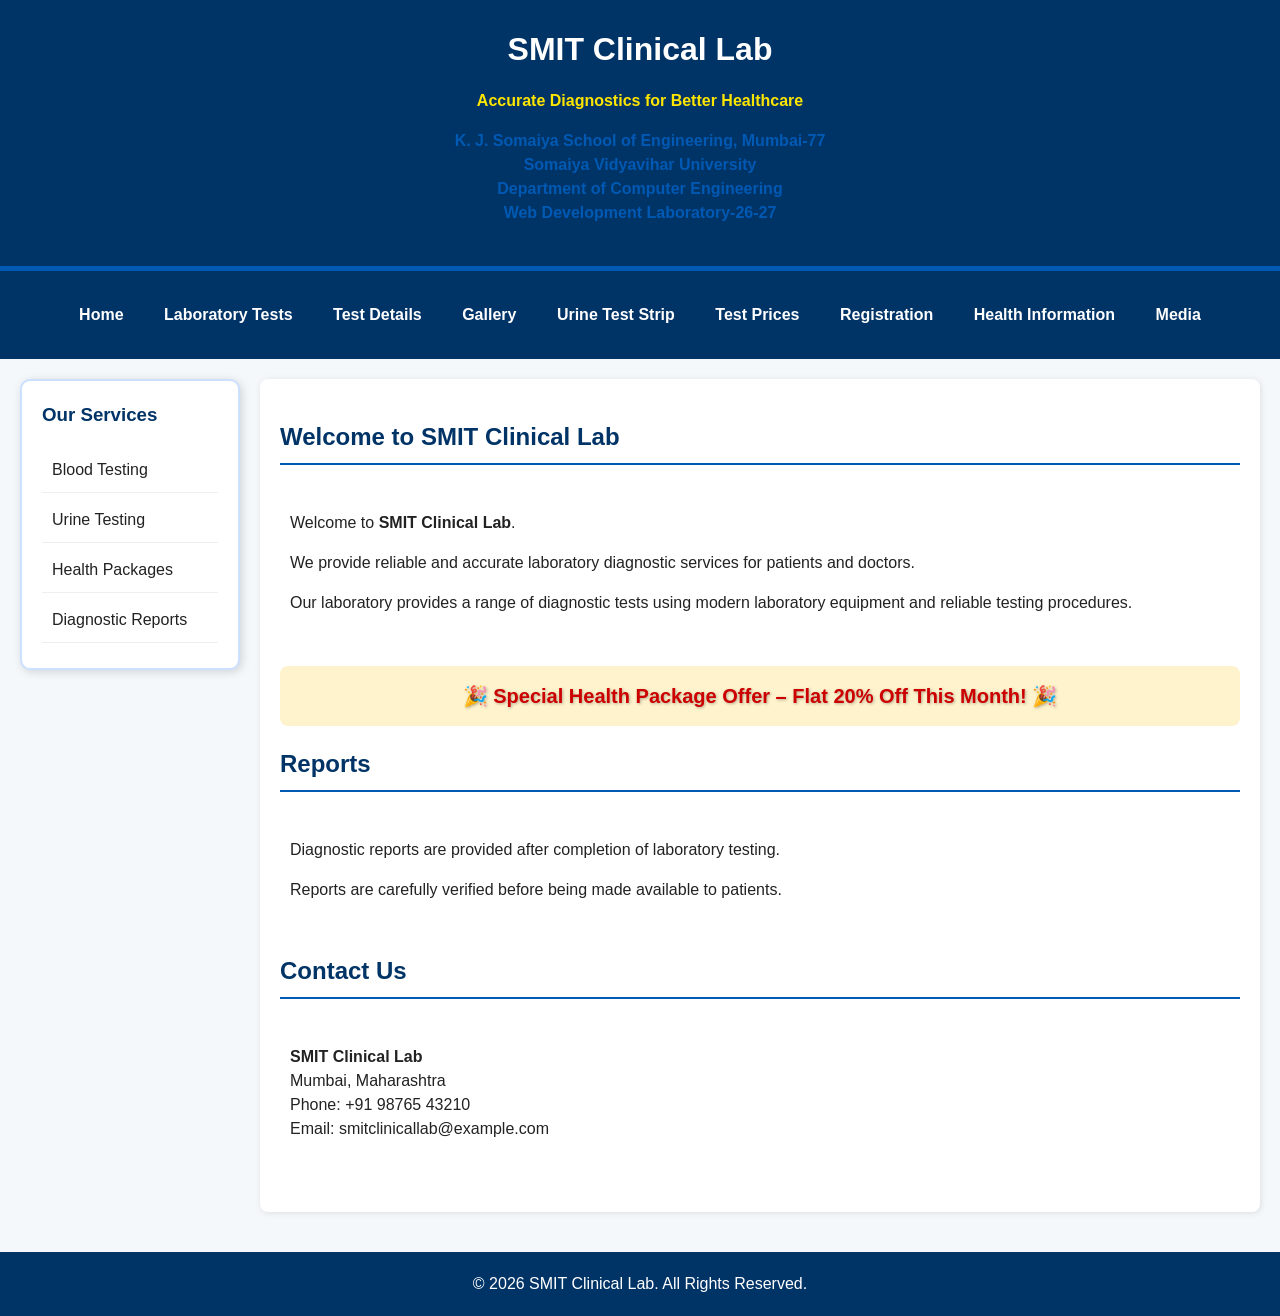
==== index.html @ e65e69d5 "Initial case study website" ====
<!DOCTYPE html>
<html lang="en">

<head>

    <meta charset="UTF-8">

    <title>SMIT Clinical Lab - Home</title>

    <!-- TASK 3 - External CSS -->
    <link rel="stylesheet" href="style.css">

    <!-- TASK 4 - Sidebar CSS -->
    <link rel="stylesheet" href="sidebar.css">

    <!-- TASK 9 - Layout CSS -->
    <link rel="stylesheet" href="layout.css">

    <!-- TASK 10 - Effects CSS -->
    <link rel="stylesheet" href="effects.css">

    <!-- TASK 2 - Internal CSS -->
    <style>

        nav ul {
            list-style: none;
            margin: 0;
            padding: 10px 0;
            background-color: #003366;
            text-align: center;
        }

        nav ul li {
            display: inline-block;
        }

        nav ul li a {
            display: inline-block;
            padding: 10px 18px;
            color: #ffffff;
            text-decoration: none;
            font-weight: bold;
        }

        nav ul li a:hover {
            background-color: #0059b3;
            color: #ffe600;
            text-decoration: underline;
        }

    </style>

</head>


<body>

    <!-- =========================================
         TASK 1 - INLINE CSS HEADER
         ========================================= -->

    <header style="background-color:#003366; color:#ffffff; text-align:center; padding:25px; border-bottom:5px solid #0059b3;">

        <h1 style="margin:0; color:#ffffff;">
            SMIT Clinical Lab
        </h1>

        <p style="text-align:center; color:#ffe600; font-weight:bold;">
            Accurate Diagnostics for Better Healthcare
        </p>

        <p>
            K. J. Somaiya School of Engineering, Mumbai-77<br>
            Somaiya Vidyavihar University<br>
            Department of Computer Engineering<br>
            Web Development Laboratory-26-27
        </p>

    </header>


    <!-- =========================================
         TASK 2 - NAVIGATION
         ========================================= -->

    <nav>

        <ul>

            <li>
                <a href="index.html">Home</a>
            </li>

            <li>
                <a href="laboratory-tests.html">Laboratory Tests</a>
            </li>

            <li>
                <a href="test-details.html">Test Details</a>
            </li>

            <li>
                <a href="gallery.html">Gallery</a>
            </li>

            <li>
                <a href="lab-map.html">Urine Test Strip</a>
            </li>

            <li>
                <a href="test-price-table.html">Test Prices</a>
            </li>

            <li>
                <a href="patient-registration.html">Registration</a>
            </li>

            <li>
                <a href="health-information.html">Health Information</a>
            </li>

            <li>
                <a href="media.html">Media</a>
            </li>

        </ul>

    </nav>


    <!-- =========================================
         TASK 9 - PAGE LAYOUT
         ========================================= -->

    <div class="page-layout">


        <!-- =========================================
             TASK 4 - SIDEBAR
             ========================================= -->

        <aside class="sidebar">

            <h3>Our Services</h3>

            <ul>

                <li>Blood Testing</li>

                <li>Urine Testing</li>

                <li>Health Packages</li>

                <li>Diagnostic Reports</li>

            </ul>

        </aside>


        <!-- MAIN CONTENT -->

        <main class="content">


            <!-- WELCOME SECTION -->

            <section>

                <h2>Welcome to SMIT Clinical Lab</h2>

                <article>

                    <p>
                        Welcome to <strong>SMIT Clinical Lab</strong>.
                    </p>

                    <p>
                        We provide reliable and accurate laboratory
                        diagnostic services for patients and doctors.
                    </p>

                    <p>
                        Our laboratory provides a range of diagnostic
                        tests using modern laboratory equipment and
                        reliable testing procedures.
                    </p>

                </article>

            </section>


            <!-- =========================================
                 TASK 10 - EFFECTS AND HIGHLIGHTING
                 ========================================= -->

            <div class="offer-box">

                🎉 Special Health Package Offer –
                Flat 20% Off This Month! 🎉

            </div>


            <!-- REPORTS SECTION -->

            <section>

                <h2>Reports</h2>

                <article>

                    <p>
                        Diagnostic reports are provided after
                        completion of laboratory testing.
                    </p>

                    <p>
                        Reports are carefully verified before
                        being made available to patients.
                    </p>

                </article>

            </section>


            <!-- CONTACT SECTION -->

            <section id="contact">

                <h2>Contact Us</h2>

                <article>

                    <p>
                        <strong>SMIT Clinical Lab</strong><br>
                        Mumbai, Maharashtra<br>
                        Phone: +91 98765 43210<br>
                        Email: smitclinicallab@example.com
                    </p>

                </article>

            </section>


        </main>

    </div>


    <!-- =========================================
         TASK 3 - FOOTER
         ========================================= -->

    <footer class="site-footer">

        <p>
            &copy; 2026 SMIT Clinical Lab. All Rights Reserved.
        </p>

    </footer>


</body>

</html>
---- style.css ----
/* =========================================
   TASK 3 - EXTERNAL CSS
   SMIT CLINICAL LAB
   ========================================= */

/* Applies box sizing to all elements */
* {
    box-sizing: border-box;
}


/* =========================================
   BODY
   ========================================= */

body {
    font-family: "Segoe UI", Arial, sans-serif;
    background-color: #f4f8fb !important;
    margin: 0;
    padding: 0;
    color: #222222;
    line-height: 1.5;
}


/* =========================================
   HEADINGS
   ========================================= */

h1,
h2,
h3 {
    color: #003366;
}

h2 {
    border-bottom: 2px solid #0059b3;
    padding-bottom: 8px;
}


/* =========================================
   LINKS
   ========================================= */

a {
    color: #0059b3;
}

a:hover {
    color: #003366;
}


/* =========================================
   HEADER
   ========================================= */

header {
    background-color: #ffffff;
    padding: 20px;
    text-align: center;
}

header h1 {
    color: #003366;
    margin: 0;
}

header p {
    color: #0059b3;
    font-weight: bold;
}


/* =========================================
   NAVIGATION
   ========================================= */

nav {
    background-color: #003366;
    padding: 12px;
    text-align: center;
}

nav a {
    color: #ffffff;
    text-decoration: none;
    font-weight: bold;
    padding: 10px 15px;
    display: inline-block;
}

nav a:hover {
    background-color: #0059b3;
    color: #ffe600;
    text-decoration: underline;
}


/* =========================================
   MAIN CONTENT
   ========================================= */

main {
    padding: 20px;
}

section {
    margin-bottom: 25px;
}

article {
    padding: 10px;
}


/* =========================================
   FOOTER
   ========================================= */

.site-footer {
    background-color: #003366;
    color: #ffffff;
    text-align: center;
    padding: 20px;
    margin-top: 20px;
}

.site-footer p {
    margin: 0;
}


/* =========================================
   GENERAL TABLE / CONTENT
   ========================================= */

img {
    max-width: 100%;
}


/* =========================================
   RESPONSIVE DESIGN
   ========================================= */

@media (max-width: 768px) {

    nav a {
        display: block;
        margin: 3px;
    }

    main {
        padding: 10px;
    }

}
---- sidebar.css ----
/* =========================================
   TASK 4 - SIDEBAR
   ========================================= */

.sidebar {
    background-color: white;
    border: 2px solid #cce0ff;
    border-radius: 10px;
    box-shadow: 2px 2px 10px rgba(0, 0, 0, 0.15);
    padding: 20px;
    width: 220px;
}

.sidebar h3 {
    margin-top: 0;
}

.sidebar ul {
    list-style: none;
    padding: 0;
    margin: 0;
}

.sidebar li {
    padding: 10px;
    margin-bottom: 5px;
    border-bottom: 1px solid #eeeeee;
    transition: 0.3s;
}

.sidebar li:hover {
    background-color: #e6f0ff;
    color: #003366;
    cursor: pointer;
}
---- layout.css ----
/* =========================================
   TASK 9 - PAGE LAYOUT
   ========================================= */

.page-layout {
    display: flex;
    gap: 20px;
    padding: 20px;
    align-items: flex-start;
}

.page-layout .sidebar {
    flex: 0 0 220px;
}

.content {
    flex: 1;
    background-color: #ffffff;
    padding: 20px;
    border-radius: 8px;
    box-shadow: 1px 1px 6px rgba(0,0,0,0.1);
}

@media (max-width: 768px) {

    .page-layout {
        flex-direction: column;
    }

    .page-layout .sidebar {
        width: 100%;
    }

}
---- effects.css ----
/* =========================================
   TASK 10 - EFFECTS AND HIGHLIGHTING
   ========================================= */

.offer-box {
    background-color: #fff3cd;
    color: #cc0000;
    font-size: 20px;
    font-weight: bold;
    text-align: center;
    padding: 15px;
    margin: 20px 0;
    border-radius: 8px;
    text-shadow: 1px 1px 3px rgba(0,0,0,0.3);
    animation: glow 1.5s infinite alternate;
}

@keyframes glow {

    from {
        box-shadow: 0 0 8px #ffcc00;
    }

    to {
        box-shadow: 0 0 25px #ff3300;
    }

}
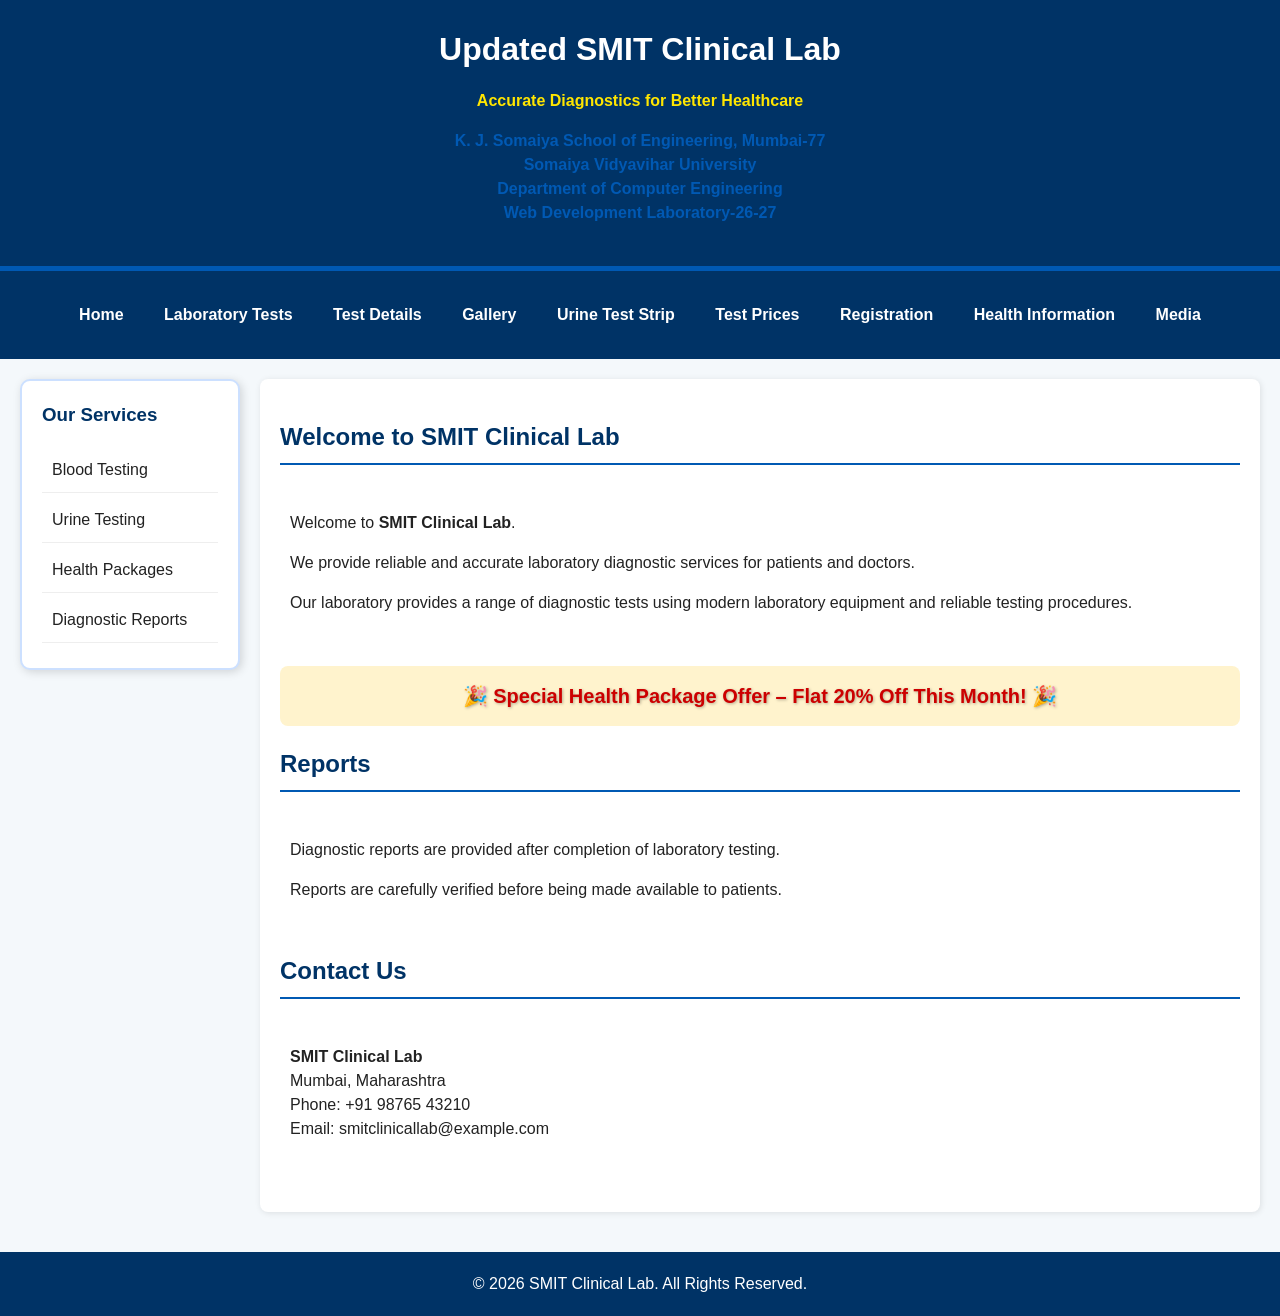
==== commit 8e17f999: "Updated homepage and styling" ====
--- a/index.html
+++ b/index.html
@@ -62,7 +62,7 @@
     <header style="background-color:#003366; color:#ffffff; text-align:center; padding:25px; border-bottom:5px solid #0059b3;">
 
         <h1 style="margin:0; color:#ffffff;">
-            SMIT Clinical Lab
+            Updated SMIT Clinical Lab
         </h1>
 
         <p style="text-align:center; color:#ffe600; font-weight:bold;">
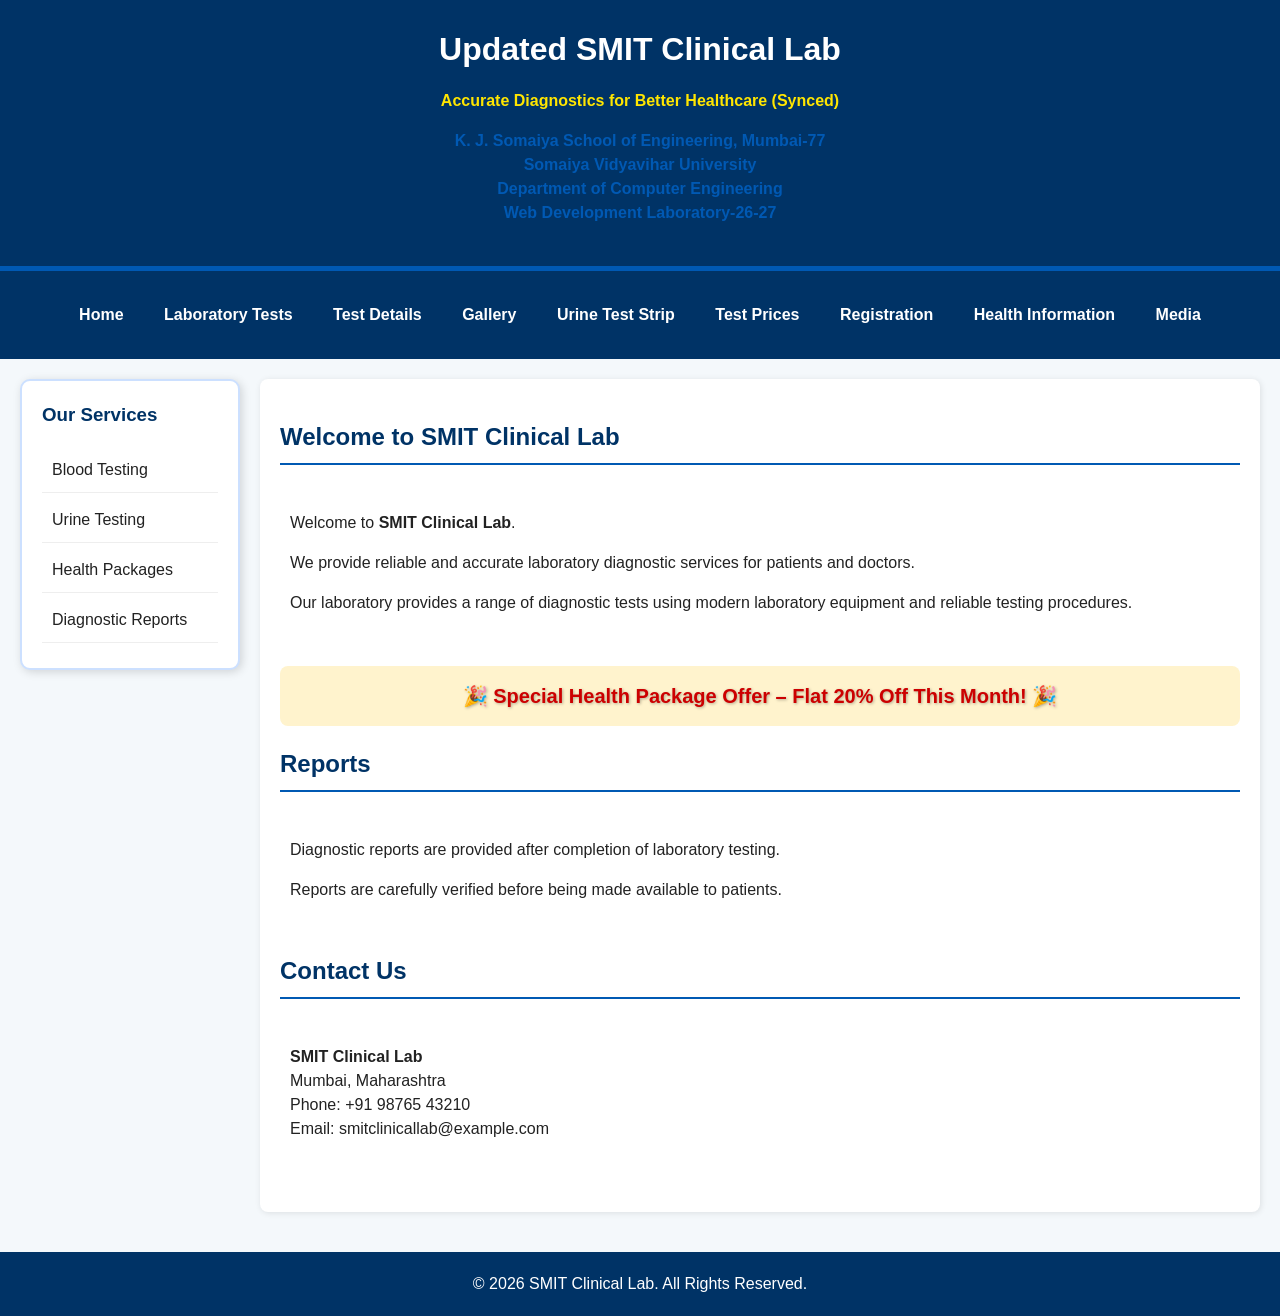
==== commit 60c96a33: "Updated website content" ====
--- a/index.html
+++ b/index.html
@@ -66,7 +66,7 @@
         </h1>
 
         <p style="text-align:center; color:#ffe600; font-weight:bold;">
-            Accurate Diagnostics for Better Healthcare
+            Accurate Diagnostics for Better Healthcare (Synced)
         </p>
 
         <p>
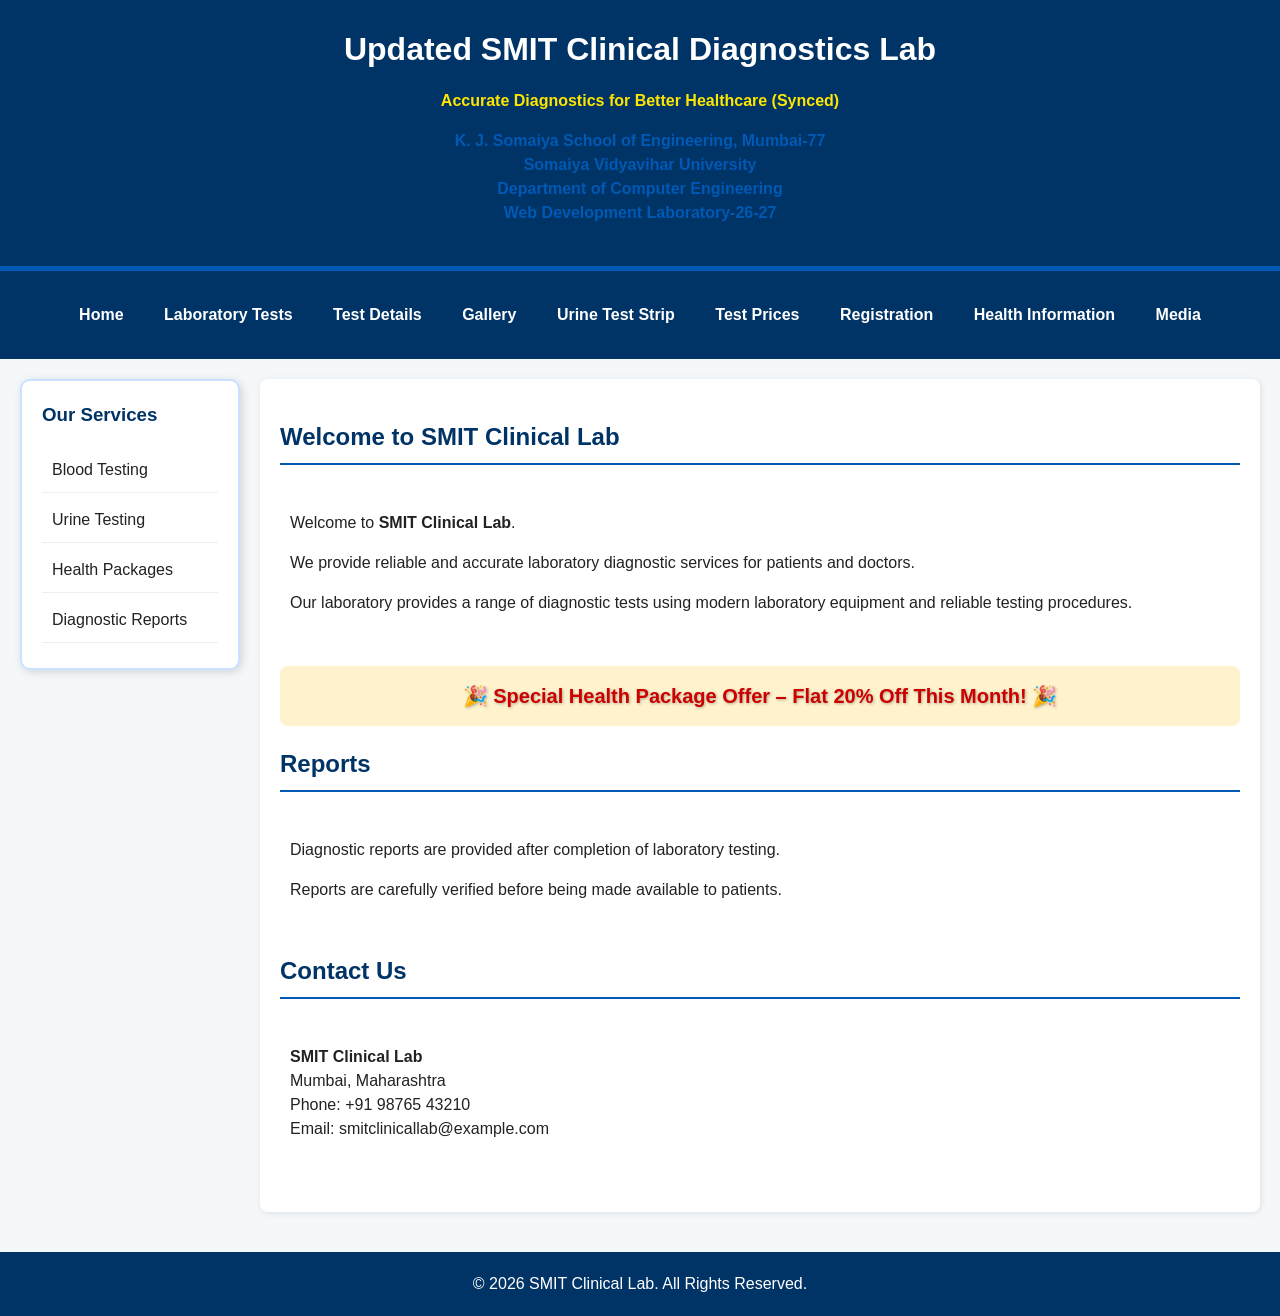
==== commit 3a8b9461: "minor edit for diff demo" ====
--- a/index.html
+++ b/index.html
@@ -62,7 +62,7 @@
     <header style="background-color:#003366; color:#ffffff; text-align:center; padding:25px; border-bottom:5px solid #0059b3;">
 
         <h1 style="margin:0; color:#ffffff;">
-            Updated SMIT Clinical Lab
+            Updated SMIT Clinical Diagnostics Lab
         </h1>
 
         <p style="text-align:center; color:#ffe600; font-weight:bold;">
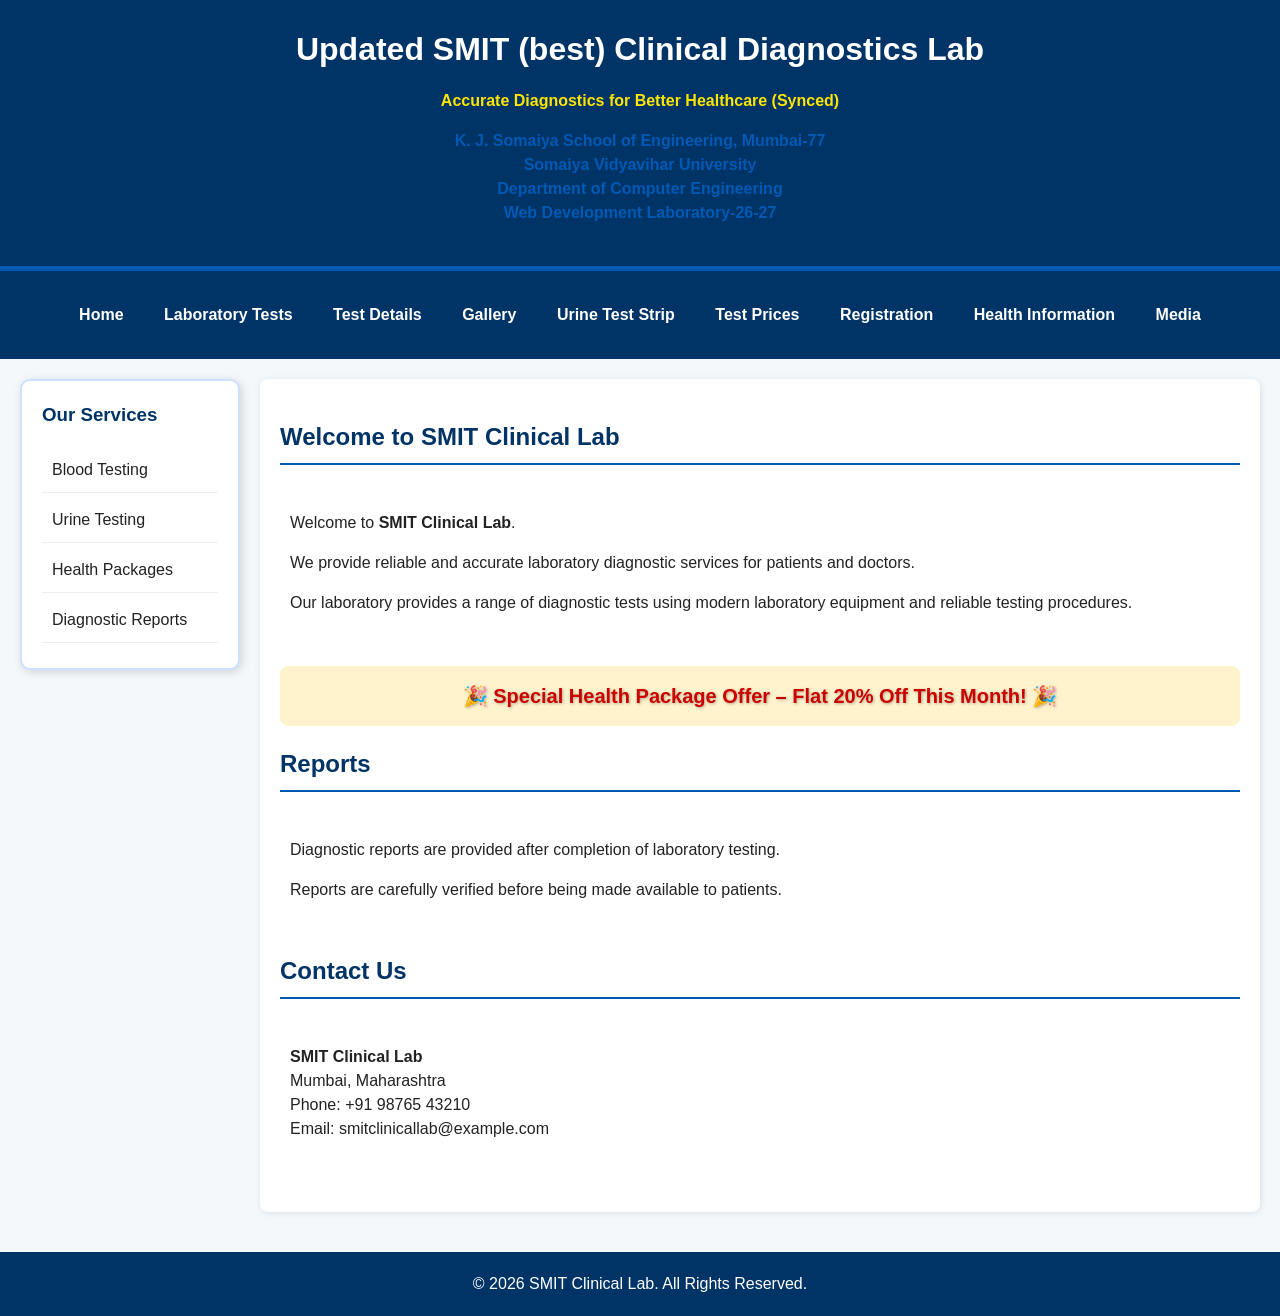
==== commit 64c358c5: "Edited on feature branch" ====
--- a/index.html
+++ b/index.html
@@ -62,7 +62,7 @@
     <header style="background-color:#003366; color:#ffffff; text-align:center; padding:25px; border-bottom:5px solid #0059b3;">
 
         <h1 style="margin:0; color:#ffffff;">
-            Updated SMIT Clinical Diagnostics Lab
+            Updated SMIT (best) Clinical Diagnostics Lab
         </h1>
 
         <p style="text-align:center; color:#ffe600; font-weight:bold;">
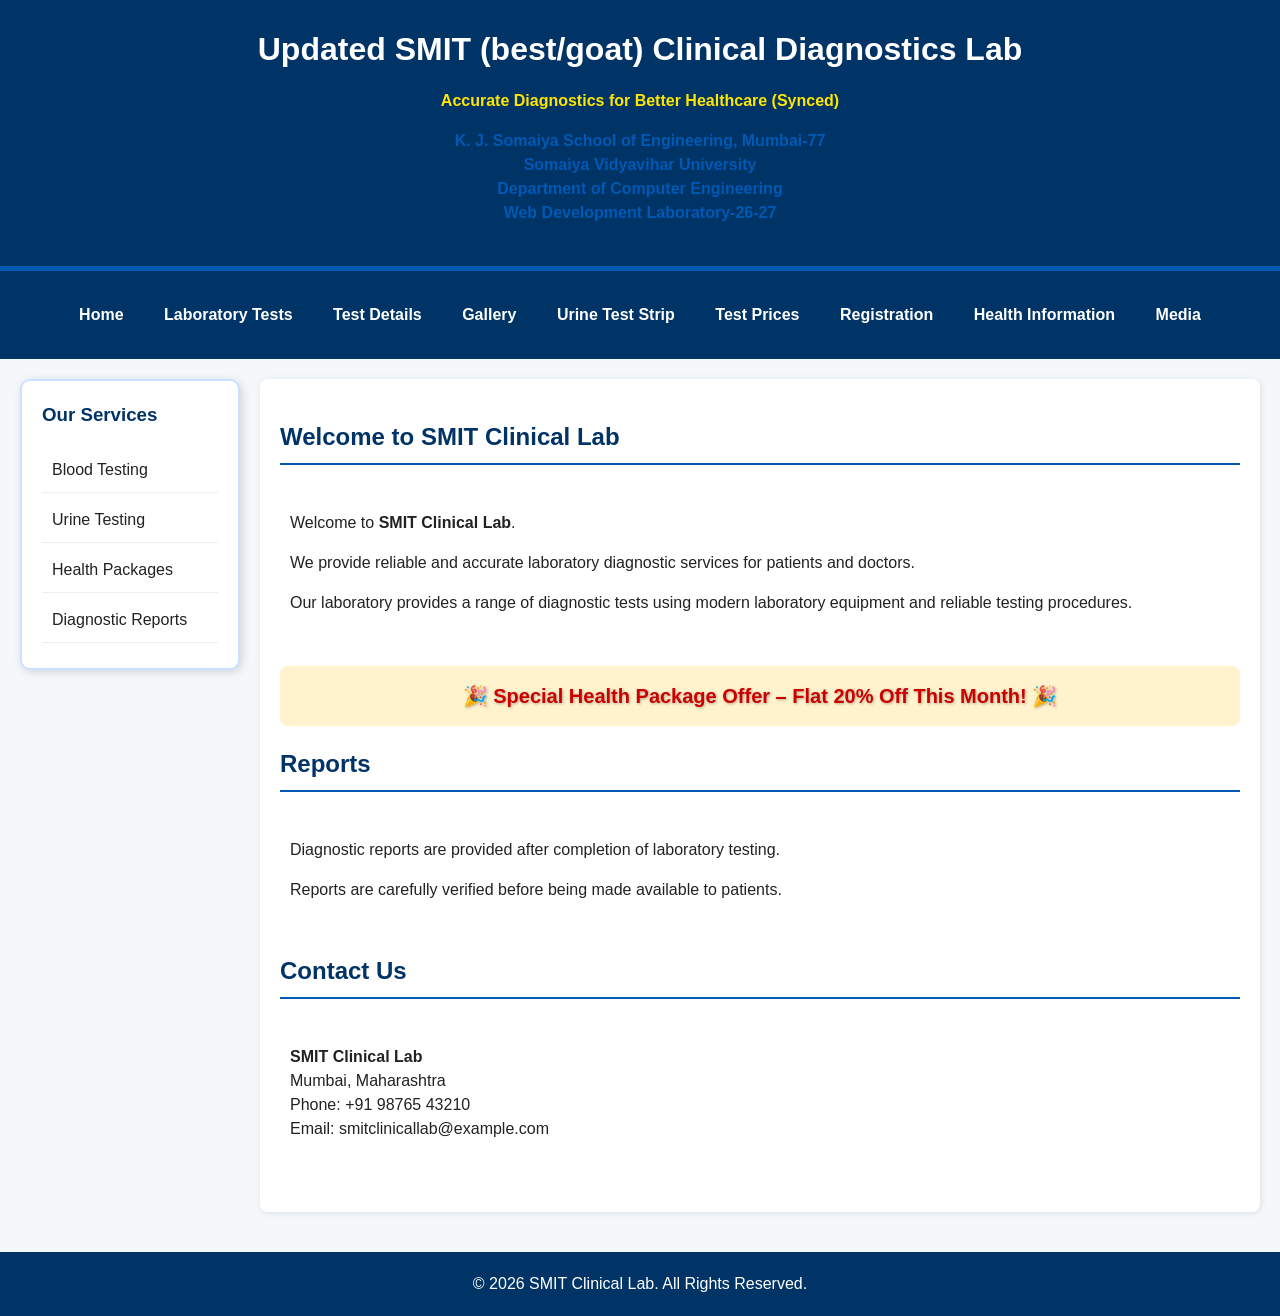
==== commit 0db19610: "Edited same line on main" ====
--- a/index.html
+++ b/index.html
@@ -62,7 +62,7 @@
     <header style="background-color:#003366; color:#ffffff; text-align:center; padding:25px; border-bottom:5px solid #0059b3;">
 
         <h1 style="margin:0; color:#ffffff;">
-            Updated SMIT (best) Clinical Diagnostics Lab
+            Updated SMIT (best/goat) Clinical Diagnostics Lab
         </h1>
 
         <p style="text-align:center; color:#ffe600; font-weight:bold;">
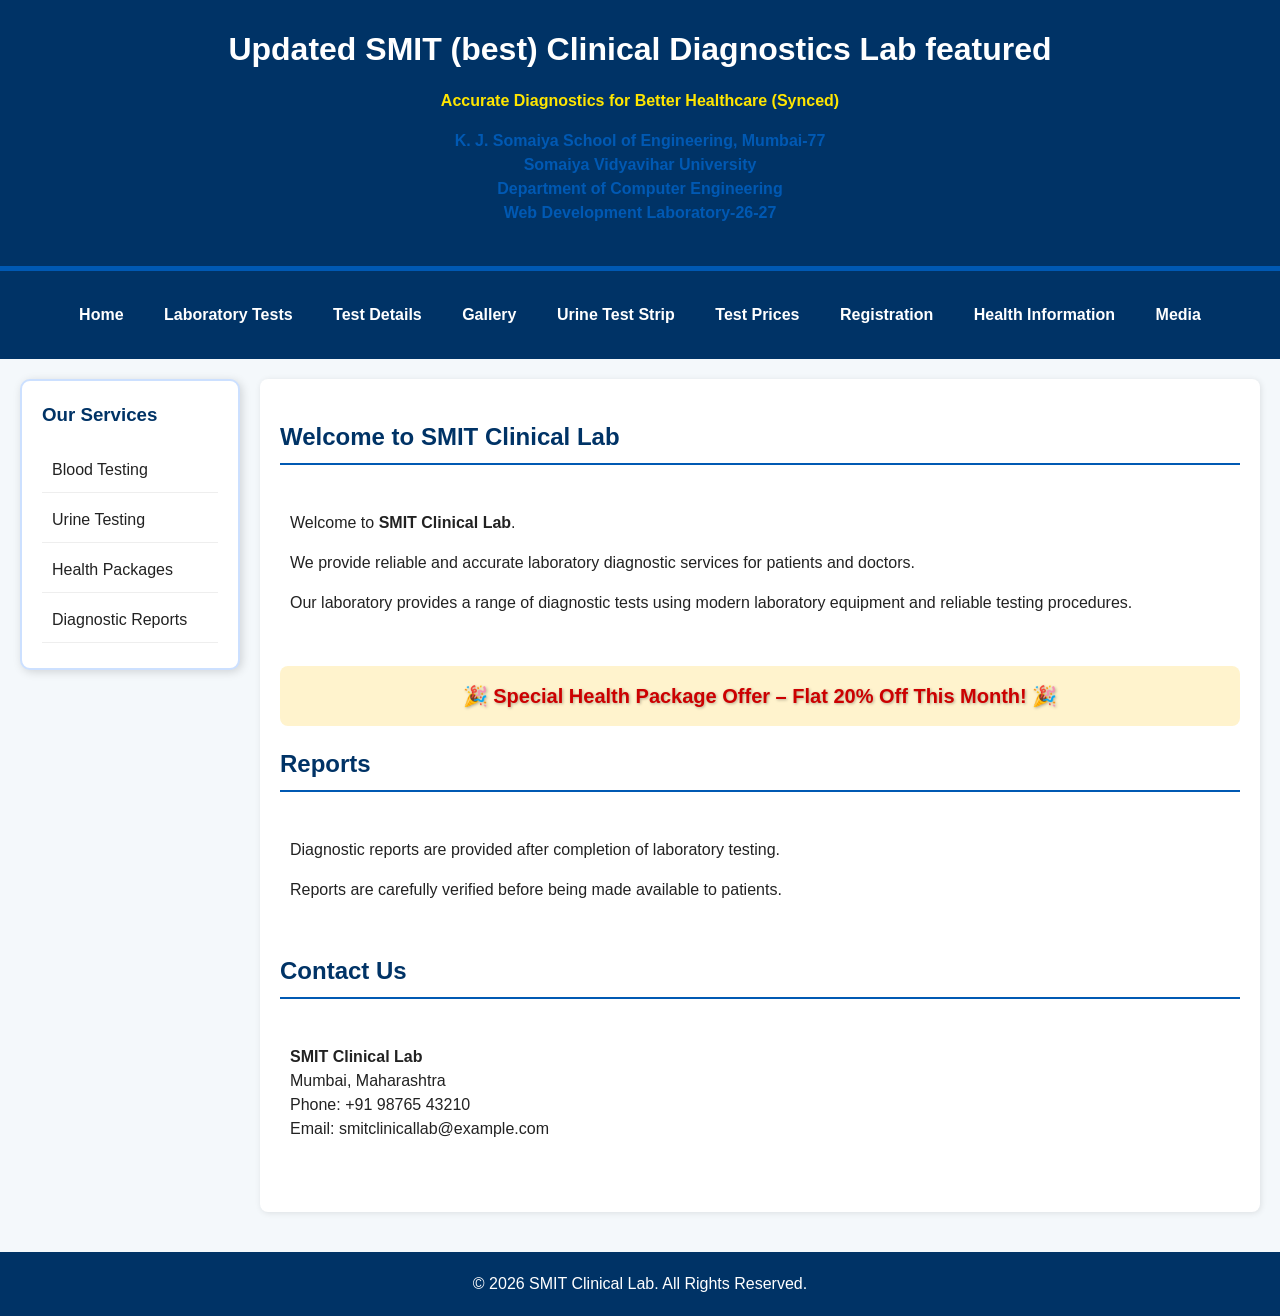
==== commit 539969e4: "Edited same line on feature branch" ====
--- a/index.html
+++ b/index.html
@@ -62,7 +62,7 @@
     <header style="background-color:#003366; color:#ffffff; text-align:center; padding:25px; border-bottom:5px solid #0059b3;">
 
         <h1 style="margin:0; color:#ffffff;">
-            Updated SMIT (best/goat) Clinical Diagnostics Lab
+            Updated SMIT (best) Clinical Diagnostics Lab featured
         </h1>
 
         <p style="text-align:center; color:#ffe600; font-weight:bold;">
